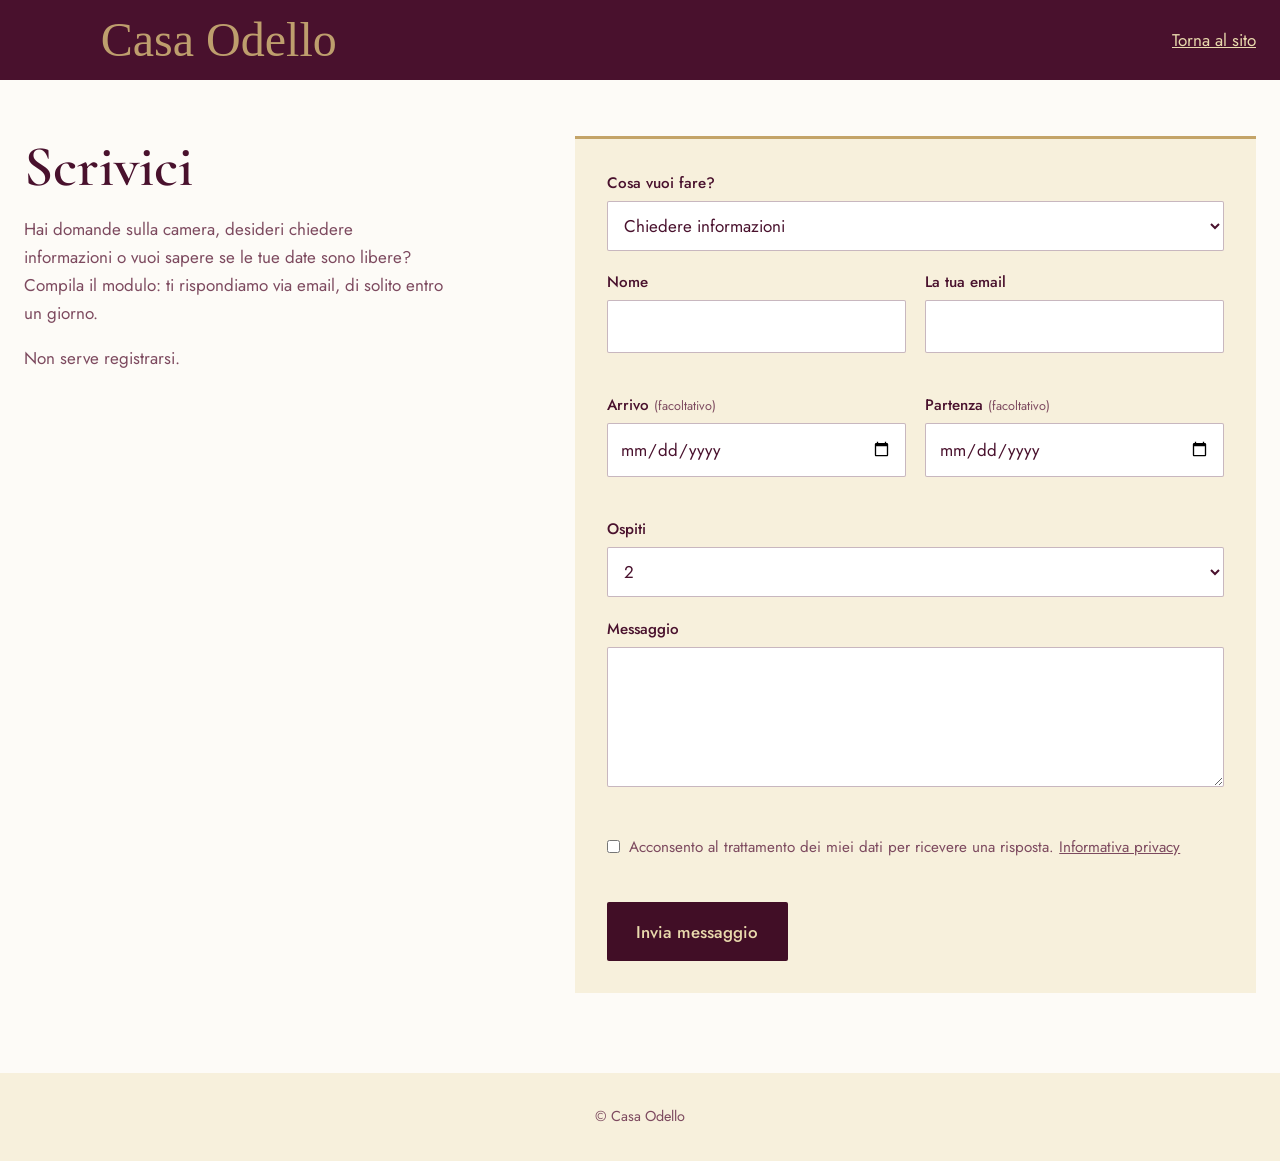
==== sito/mail.html @ e5e3e65b "mail fix" ====
<!DOCTYPE html>
<html lang="it">
<head>
<meta charset="UTF-8">
<meta name="viewport" content="width=device-width, initial-scale=1">
<title>Scrivici · Casa Odello</title>
<link rel="preconnect" href="https://fonts.googleapis.com">
<link rel="preconnect" href="https://fonts.gstatic.com" crossorigin>
<link href="https://fonts.googleapis.com/css2?family=Cormorant+Garamond:ital,wght@0,500;0,600;1,500&family=Jost:wght@400;500&display=swap" rel="stylesheet">
<link rel="stylesheet" type="text/css" href="CSS/style.css">
</head>
<body>

<header class="dark">
  <div class="wrap nav">
    <a href="index.html" class="title">Casa Odello</a>
    <a href="index.html">Torna al sito</a>
  </div>
</header>

<main class="mail-page">
  <div class="wrap mail-grid">
    <div class="mail-intro">
      <h1>Scrivici</h1>
      <p>Hai domande sulla camera, desideri chiedere informazioni o vuoi sapere se le tue date sono libere? Compila il modulo: ti rispondiamo via email, di solito entro un giorno.</p>
      <p>Non serve registrarsi.</p>
    </div>

    <form id="contact-form" class="mail-form" novalidate>
      <div class="full">
        <label for="tipo">Cosa vuoi fare?</label>
        <select id="tipo" name="tipo">
          <option>Chiedere informazioni</option>
          <option>Richiedere una prenotazione</option>
        </select>
      </div>
      <div>
        <label for="nome">Nome</label>
        <input id="nome" name="nome" type="text" autocomplete="name" required>
        <p class="err" data-for="nome"></p>
      </div>
      <div>
        <label for="email">La tua email</label>
        <input id="email" name="email" type="email" autocomplete="email" required>
        <p class="err" data-for="email"></p>
      </div>
      <div>
        <label for="arrivo">Arrivo <small>(facoltativo)</small></label>
        <input id="arrivo" name="arrivo" type="date">
      </div>
      <div>
        <label for="partenza">Partenza <small>(facoltativo)</small></label>
        <input id="partenza" name="partenza" type="date">
        <p class="err" data-for="partenza"></p>
      </div>
      <div class="full">
        <label for="ospiti">Ospiti</label>
        <select id="ospiti" name="ospiti"><option>1</option><option selected>2</option></select>
      </div>
      <div class="full">
        <label for="messaggio">Messaggio</label>
        <textarea id="messaggio" name="messaggio" required></textarea>
        <p class="err" data-for="messaggio"></p>
      </div>

      <div class="hp" aria-hidden="true">
        <label for="sito">Non compilare</label>
        <input id="sito" name="sito" type="text" tabindex="-1" autocomplete="off">
      </div>

      <div class="full check">
        <input id="privacy" type="checkbox" required>
        <label for="privacy">Acconsento al trattamento dei miei dati per ricevere una risposta. <a href="">Informativa privacy</a></label>
      </div>
      <p class="err full" data-for="privacy" style="margin-top:-.8rem"></p>

      <div class="full"><button class="btn" type="submit">Invia messaggio</button></div>
      <div class="full mail-choices" id="mail-choices" hidden></div>
      <div class="full status" id="status" role="status" aria-live="polite"></div>
    </form>
  </div>
</main>

<footer><div class="wrap">© <span id="year"></span> Casa Odello</div></footer>

<script scr="mail.html"></script>
</body>
</html>
---- sito/CSS/style.css ----
/* ===== COLORI E FONT: modifica qui ===== */
:root{
  --ink:#49112d;          /* bordeaux del logo: testi e sezione "Prenota" */
  --ink-soft:#7D4A5F;     /* bordeaux morbido per testi secondari */
  --mist:#F7F0DC;         /* crema: sezioni alternate e footer */
  --paper:#FDFBF7;        /* bianco caldo */
  --brass:#410e26;        /* pulsanti: bordeaux */
  --brass-dark:#430E27;   /* pulsanti al passaggio del mouse */
  --gold-text:#be9e6d;
  --light-gold-text:#e9daad;
  --gold:#C4A468;         /* oro per gli accenti */
  --err:#A33A2B;
  --ok:#2F6B4F;
  --serif:'Cormorant Garamond',Georgia,serif;
  --sans:'Jost',system-ui,-apple-system,'Segoe UI',sans-serif;
  --max:1300px;
  --nav-h:80px;
}
*{box-sizing:border-box;margin:0;padding:0}
html{scroll-behavior:smooth;scroll-padding-top:72px}
/* overflow-x:clip evita lo scroll laterale che faceva "accorciare" il footer */
body{font-family:var(--sans);color:var(--ink);background:var(--paper);line-height:1.65;font-size:1.0625rem;
     overflow-x:clip;min-width:320px}
img{display:block;max-width:100%}
a{color:inherit}
:focus-visible{outline:3px solid var(--brass);outline-offset:3px}
.wrap{max-width:var(--max);margin:0 auto;padding:0 1.5rem;width:100%}
section{padding:5.5rem 0}
section.alt{background:var(--mist)}
h1,h2{font-family:var(--serif);font-weight:600;line-height:1.1}
h2{font-size:clamp(1.8rem,4vw,3rem);margin-bottom:1rem}
.lead{max-width:60ch;color:var(--ink-soft);margin-bottom:2.5rem}

/* titolo "Casa Odello": si rimpicciolisce da solo sugli schermi stretti */
.title{text-decoration:none;font-size:clamp(1.35rem,5.5vw,3rem);padding-left:clamp(0rem,6vw,6rem);
       color:var(--gold-text);font-family:Copperplate,Papyrus,fantasy;white-space:nowrap;
       overflow:hidden;text-overflow:ellipsis;min-width:0}

/* ===== PULSANTI ===== */
.btn{display:inline-block;background:var(--brass);color:var(--light-gold-text);text-decoration:none;
     padding:.9rem 1.8rem;border-radius:2px;border:1.5px solid transparent;cursor:pointer;
     font:inherit;font-weight:500;transition:background .2s,border-color .2s;text-align:center}
.btn:hover{background:var(--brass-dark);border-color:var(--gold-text)}
.btn:disabled{opacity:.6;cursor:wait}
.btn.ghost{background:transparent;border-color:var(--light-gold-text)}
.btn.ghost:hover{background:rgba(255,255,255,.15);border-color:var(--gold-text)}

/* ===== SEGNAPOSTO FOTO ===== */
.ph{position:relative;background:linear-gradient(135deg,#E8DCC8,#DECFB7);overflow:hidden}
.ph img{width:100%;height:100%;object-fit:cover}
.ph.empty img{visibility:hidden}
.ph.empty::after{content:"Inserisci foto";position:absolute;inset:0;display:grid;place-items:center;
      color:var(--ink-soft);font-size:.9rem}

/* ===== NAVIGAZIONE ===== */
header{position:fixed;inset:0 0 auto 0;z-index:50;transition:background .3s,box-shadow .3s;color:var(--light-gold-text)}
header.solid{background:var(--paper);color:var(--ink);box-shadow:0 1px 0 rgba(97,21,57,.12)}
header.dark{background:var(--ink);color:var(--light-gold-text)}   /* usata dalla pagina contatti */
.nav{display:flex;align-items:center;justify-content:space-between;gap:1rem;height:var(--nav-h)}
nav ul{display:flex;gap:2rem;list-style:none;align-items:center}
nav a{text-decoration:none;font-size:.98rem}
nav a:not(.btn):hover{text-decoration:underline;text-underline-offset:6px}
nav .btn{padding:.55rem 1.2rem}
.burger{display:none;background:none;border:0;color:inherit;font-size:1.8rem;cursor:pointer;line-height:1;flex:none}

/* ===== HERO ===== */
.hero{
  background-color:var(--ink);
  background-size:cover;
  background-position:center;
  min-height:100svh;
  display:flex;
  align-items:center;
  justify-content:center;
  padding:calc(var(--nav-h) + 30px) 0 60px;
  color:#fff;
}
.hero .wrap{display:flex;align-items:center;justify-content:space-between;gap:clamp(2rem,6vw,5rem)}
.hero-text{flex:1 1 0;min-width:0;text-align:left}
.hero-text h1{
  font-size:clamp(2.2rem,5vw,7rem);
  line-height:1.15;
  color:var(--gold-text);
  margin-bottom:1.2rem;
  max-width:16ch;
  overflow-wrap:break-word;
  text-shadow:0 2px 10px rgba(0,0,0,.3);
}
.hero-text p{font-size:clamp(1.05rem,2vw,1.2rem);line-height:1.7;color:var(--light-gold-text);margin-bottom:2rem;max-width:46ch}
.hero .actions{display:flex;gap:1rem;flex-wrap:wrap}
.hero-logo-wrapper{flex:0 1 clamp(220px,30vw,400px);display:flex;justify-content:center;align-items:center}
.hero-logo-wrapper img{width:100%;height:auto;border-radius:50%}   /* il logo è circolare */

/* ===== CHI SIAMO ===== */
.about{display:grid;grid-template-columns:1.1fr 1fr;gap:4rem;align-items:center}
.about .ph{aspect-ratio:4/5}
.about p+p{margin-top:1rem}
.facts{display:flex;gap:2.5rem;margin-top:2rem;flex-wrap:wrap}
.facts div{font-size:.95rem;color:var(--ink-soft)}
.facts strong{display:block;font-family:var(--serif);font-size:2.2rem;color:var(--ink);line-height:1}

/* ===== SUITE: ingresso, camera, bagno ===== */
.spaces{display:grid;grid-template-columns:repeat(3,1fr);gap:2.5rem;align-items:start}
.space h2{font-size:clamp(1.8rem,3vw,2.4rem)}
.space .lead{font-size:1rem;margin-bottom:1.5rem;min-height:9.5em}
.space-photos{display:grid;grid-template-columns:1fr 1fr;gap:.6rem}
.space-photos .ph{aspect-ratio:1/1}
.space-photos .ph:first-child{grid-column:span 2;aspect-ratio:4/3}
.room-info{display:flex;justify-content:space-between;align-items:flex-end;gap:1rem;flex-wrap:wrap;margin-top:1.5rem}
.room-info ul{list-style:none;color:var(--ink-soft);font-size:.95rem}
.room-cta{text-align:right}

/* ===== SERVIZI ===== */
.services{display:grid;grid-template-columns:repeat(auto-fit,minmax(min(230px,100%),1fr));gap:2.5rem 3rem;list-style:none}
.services li{border-top:1.5px solid var(--gold);padding-top:1rem}
.services strong{display:block;font-family:var(--serif);font-size:1.4rem;margin-bottom:.2rem}
.services span{color:var(--ink-soft);font-size:.98rem}

/* ===== GALLERIA: slider ===== */
.gallery-slider{position:relative}
.gallery{display:flex;gap:1rem;overflow-x:auto;scroll-snap-type:x mandatory;scrollbar-width:none}
.gallery::-webkit-scrollbar{display:none}
.gallery .ph{flex:0 0 calc((100% - 2rem) / 3);aspect-ratio:4/3;scroll-snap-align:start;border-radius:2px;cursor:zoom-in}
.gallery .ph img{transition:transform .3s}
.gallery .ph:hover img{transform:scale(1.04)}
.gs-btn{position:absolute;top:50%;transform:translateY(-50%);z-index:2;width:46px;height:46px;
        border:0;border-radius:50%;background:var(--paper);color:var(--ink);font-size:1.1rem;
        box-shadow:0 2px 10px rgba(80,21,48,.3);cursor:pointer;transition:background .2s}
.gs-btn:hover:not(:disabled){background:var(--gold)}
.gs-btn:disabled{opacity:.35;cursor:default}
.gs-prev{left:-.6rem}
.gs-next{right:-.6rem}
.gallery-actions{text-align:center;margin-top:2rem}
.gallery-slider.expanded .gallery{display:grid;grid-template-columns:repeat(auto-fill,minmax(min(220px,100%),1fr));overflow:visible}
.gallery-slider.expanded .gallery .ph{flex:none}
.gallery-slider.expanded .gs-btn{display:none}

/* ===== LIGHTBOX ===== */
.lightbox{position:fixed;inset:0;background:rgba(40,8,24,.94);display:none;place-items:center;z-index:100;padding:2rem}
.lightbox.open{display:grid}
.lightbox img{max-height:85vh;max-width:92vw;object-fit:contain}
.lightbox button{position:absolute;background:none;border:0;color:#fff;font-size:2.4rem;cursor:pointer;padding:.5rem 1rem}
.lb-close{top:1rem;right:1rem}
.lb-prev{left:.5rem}
.lb-next{right:.5rem}

/* ===== PRENOTA ===== */
.book{background:var(--ink);color:var(--light-gold-text);text-align:center}
.book h2{max-width:20ch;margin-inline:auto}
.book .btn{background:var(--gold);color:var(--ink)}
.book .btn:hover{background:#d4b87f}
.book p{max-width:48ch;margin:0 auto 2rem;opacity:.85}

/* ===== CONTATTI (sezione del sito) ===== */
.contact{display:grid;grid-template-columns:1fr 1.2fr;gap:4rem}
.contact dl{display:grid;grid-template-columns:auto 1fr;gap:.7rem 1.5rem}
.contact dt{color:var(--ink-soft)}
.map{aspect-ratio:4/3;border:0;width:100%;max-width:100%;background:var(--mist)}

/* ===== PAGINA "SCRIVICI" (modulo email) ===== */
.mail-page{padding:calc(var(--nav-h) + 3.5rem) 0 5rem}
.mail-grid{display:grid;grid-template-columns:1fr 1.4fr;gap:4rem;align-items:start}
.mail-intro h1{font-size:clamp(2.2rem,5vw,3.6rem);color:var(--ink);margin-bottom:1rem}
.mail-intro p{color:var(--ink-soft);margin-bottom:1rem;max-width:42ch}
.mail-intro dl{display:grid;grid-template-columns:auto 1fr;gap:.5rem 1.2rem;margin-top:2rem}
.mail-intro dt{color:var(--ink-soft)}
.mail-form{background:var(--mist);border-top:3px solid var(--gold);padding:2rem;display:grid;grid-template-columns:1fr 1fr;gap:1.2rem}
.mail-form .full{grid-column:1/-1}
.mail-form label{display:block;font-weight:500;margin-bottom:.3rem;font-size:.95rem}
.mail-form label small{font-weight:400;color:var(--ink-soft)}
.mail-form input,.mail-form select,.mail-form textarea{width:100%;font:inherit;color:var(--ink);background:#fff;
      border:1.5px solid rgba(73,17,45,.3);border-radius:2px;padding:.7rem .8rem}
.mail-form input:focus,.mail-form select:focus,.mail-form textarea:focus{border-color:var(--ink)}
.mail-form textarea{min-height:140px;resize:vertical}
.mail-form [aria-invalid="true"]{border-color:var(--err)}
.err{color:var(--err);font-size:.88rem;margin-top:.25rem;min-height:1.2em}
.hp{position:absolute;left:-9999px;height:0;overflow:hidden}
.check{display:flex;gap:.6rem;align-items:flex-start;font-size:.92rem;color:var(--ink-soft)}
.check input{width:auto;margin-top:.35rem}
.check label{font-weight:400;margin:0}
.mail-form .btn.ghost,.mail-choices .btn.ghost{color:var(--ink);border-color:var(--ink)}
.mail-form .btn.ghost:hover,.mail-choices .btn.ghost:hover{background:rgba(73,17,45,.08)}
.mail-choices{background:#fff;border:1.5px solid var(--gold);padding:1rem 1.2rem}
.mail-btns{display:flex;gap:.6rem;flex-wrap:wrap;margin-top:.7rem}
.status{padding:1rem;border-radius:2px;display:none}
.status.ok{display:block;background:#dcefe5;color:var(--ok)}
.status.ko{display:block;background:#f6dedb;color:var(--err)}

/* ===== FOOTER: sempre a tutta larghezza ===== */
footer{width:100%;padding:2rem 0;text-align:center;font-size:.9rem;color:var(--ink-soft);background:var(--mist)}

/* ===== BARRA PRENOTA SU MOBILE ===== */
.sticky-book{display:none}

/* ===== RESPONSIVE ===== */
/* menu a tendina già sotto i 1000px, così titolo e voci non si scontrano */
@media (max-width:1000px){
  :root{--nav-h:68px}
  .burger{display:block}
  nav ul{position:absolute;top:var(--nav-h);left:0;right:0;flex-direction:column;background:var(--paper);color:var(--ink);
         padding:1.5rem;gap:1.2rem;display:none;box-shadow:0 12px 24px rgba(0,0,0,.1)}
  nav ul.open{display:flex}
  .spaces{grid-template-columns:1fr;gap:4rem}
  .space .lead{min-height:0}
  .room-cta{text-align:left}
}
@media (max-width:900px){
  .hero .wrap{flex-direction:column-reverse;gap:2rem;text-align:center}
  .hero-text{text-align:center;flex:none;width:100%}
  .hero-text h1,.hero-text p{margin-inline:auto}
  .hero .actions{justify-content:center}
  .hero-logo-wrapper{flex:0 0 auto;width:min(180px,45vw)}
}
@media (max-width:820px){
  section{padding:4rem 0}
  .wrap{padding:0 1.1rem}
  .about,.contact,.mail-grid{grid-template-columns:1fr;gap:2rem}
  .gallery .ph{flex-basis:calc((100% - 1rem) / 2)}
  .mail-form{grid-template-columns:1fr;padding:1.4rem}
  .sticky-book{display:block;position:fixed;left:0;right:0;bottom:0;z-index:40;text-align:center;
               padding:1rem 1rem calc(1rem + env(safe-area-inset-bottom,0px));
               background:var(--brass);color:var(--light-gold-text);text-decoration:none;font-weight:500}
  footer{padding-bottom:5rem}
}
@media (max-width:560px){
  .gallery .ph{flex-basis:72%}
  .gs-prev{left:.2rem}
  .gs-next{right:.2rem}
  .facts{gap:1.5rem}
  .hero .actions .btn{flex:1 1 100%}
  .lightbox{padding:1rem}
  .lightbox button{font-size:2rem;padding:.4rem .7rem}
}
@media (prefers-reduced-motion:reduce){html{scroll-behavior:auto}*{transition:none!important}}
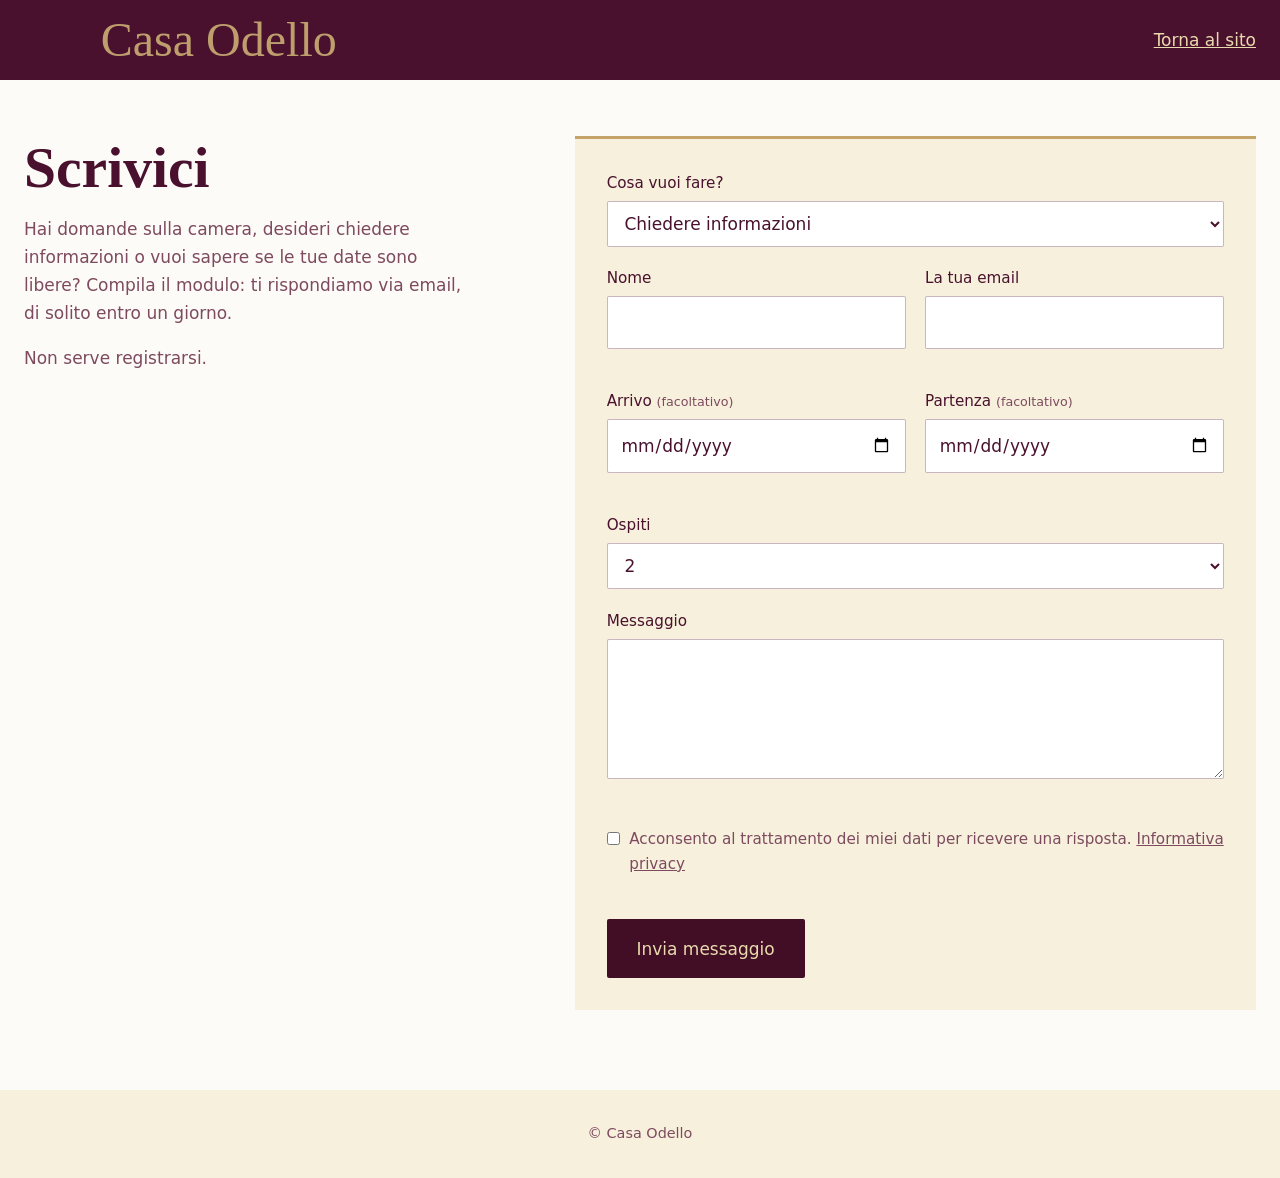
==== commit d6f353e8: "fuckmyself" ====
--- a/sito/mail.html
+++ b/sito/mail.html
@@ -1,13 +1,13 @@
 <!DOCTYPE html>
 <html lang="it">
 <head>
-<meta charset="UTF-8">
-<meta name="viewport" content="width=device-width, initial-scale=1">
-<title>Scrivici · Casa Odello</title>
-<link rel="preconnect" href="https://fonts.googleapis.com">
-<link rel="preconnect" href="https://fonts.gstatic.com" crossorigin>
-<link href="https://fonts.googleapis.com/css2?family=Cormorant+Garamond:ital,wght@0,500;0,600;1,500&family=Jost:wght@400;500&display=swap" rel="stylesheet">
-<link rel="stylesheet" type="text/css" href="CSS/style.css">
+  <meta charset="UTF-8">
+  <meta name="viewport" content="width=device-width, initial-scale=1">
+  <title>Scrivici · Casa Odello</title>
+  <link rel="preconnect" href="https://fonts.googleapis.com">
+  <link rel="preconnect" href="https://fonts.gstatic.com" crossorigin>
+  <link rel="stylesheet" type="text/css" href="CSS/style.css">
+  <link rel="stylesheet" href="https://cdnjs.cloudflare.com/ajax/libs/font-awesome/6.5.0/css/all.min.css">
 </head>
 <body>
 
@@ -83,6 +83,6 @@
 
 <footer><div class="wrap">© <span id="year"></span> Casa Odello</div></footer>
 
-<script scr="mail.html"></script>
+<script scr="JS/mail.js"></script>
 </body>
 </html>
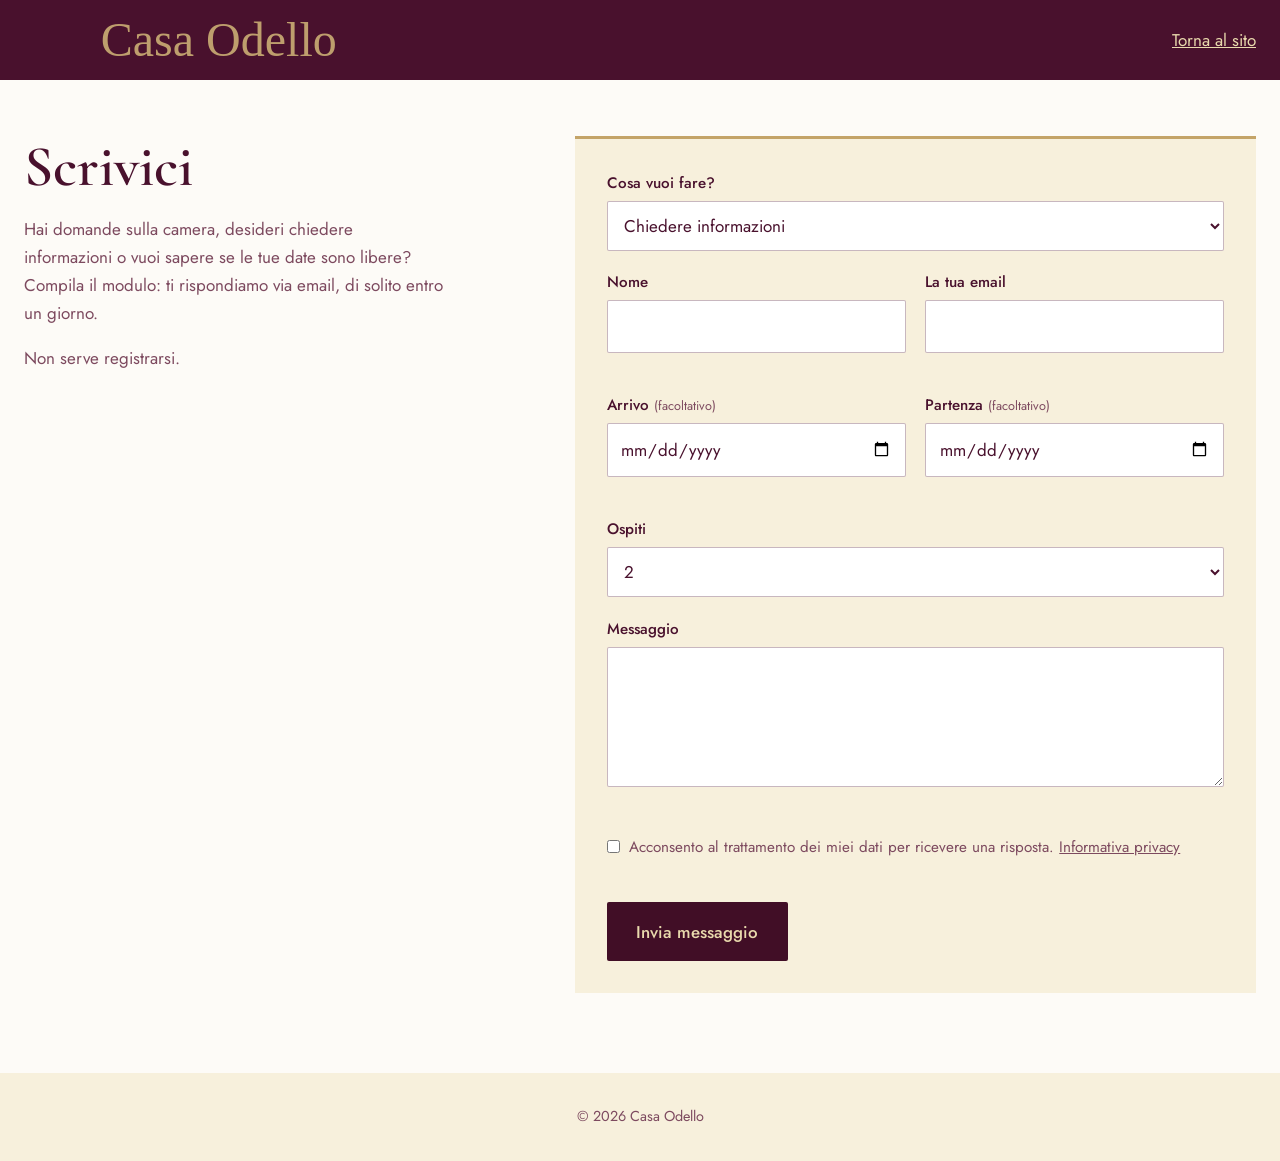
==== commit b0cd8fa0: "a" ====
--- a/sito/mail.html
+++ b/sito/mail.html
@@ -6,6 +6,7 @@
   <title>Scrivici · Casa Odello</title>
   <link rel="preconnect" href="https://fonts.googleapis.com">
   <link rel="preconnect" href="https://fonts.gstatic.com" crossorigin>
+  <link href="https://fonts.googleapis.com/css2?family=Cormorant+Garamond:ital,wght@0,500;0,600;1,500&family=Jost:wght@400;500&display=swap" rel="stylesheet">
   <link rel="stylesheet" type="text/css" href="CSS/style.css">
   <link rel="stylesheet" href="https://cdnjs.cloudflare.com/ajax/libs/font-awesome/6.5.0/css/all.min.css">
 </head>
@@ -83,6 +84,6 @@
 
 <footer><div class="wrap">© <span id="year"></span> Casa Odello</div></footer>
 
-<script scr="JS/mail.js"></script>
+<script src="JS/mail.js"></script>
 </body>
 </html>
--- a/sito/CSS/style.css
+++ b/sito/CSS/style.css
@@ -27,7 +27,7 @@
 .wrap{max-width:var(--max);margin:0 auto;padding:0 1.5rem;width:100%}
 section{padding:5.5rem 0}
 section.alt{background:var(--mist)}
-h1,h2{font-family:var(--serif);font-weight:600;line-height:1.1}
+h1,h2,h3{font-family:var(--serif);font-weight:600;line-height:1.1}
 h2{font-size:clamp(1.8rem,4vw,3rem);margin-bottom:1rem}
 .lead{max-width:60ch;color:var(--ink-soft);margin-bottom:2.5rem}
 
@@ -156,6 +156,7 @@
 .contact dl{display:grid;grid-template-columns:auto 1fr;gap:.7rem 1.5rem}
 .contact dt{color:var(--ink-soft)}
 .map{aspect-ratio:4/3;border:0;width:100%;max-width:100%;background:var(--mist)}
+.contact .map{grid-column:1 / -1}
 
 /* ===== PAGINA "SCRIVICI" (modulo email) ===== */
 .mail-page{padding:calc(var(--nav-h) + 3.5rem) 0 5rem}
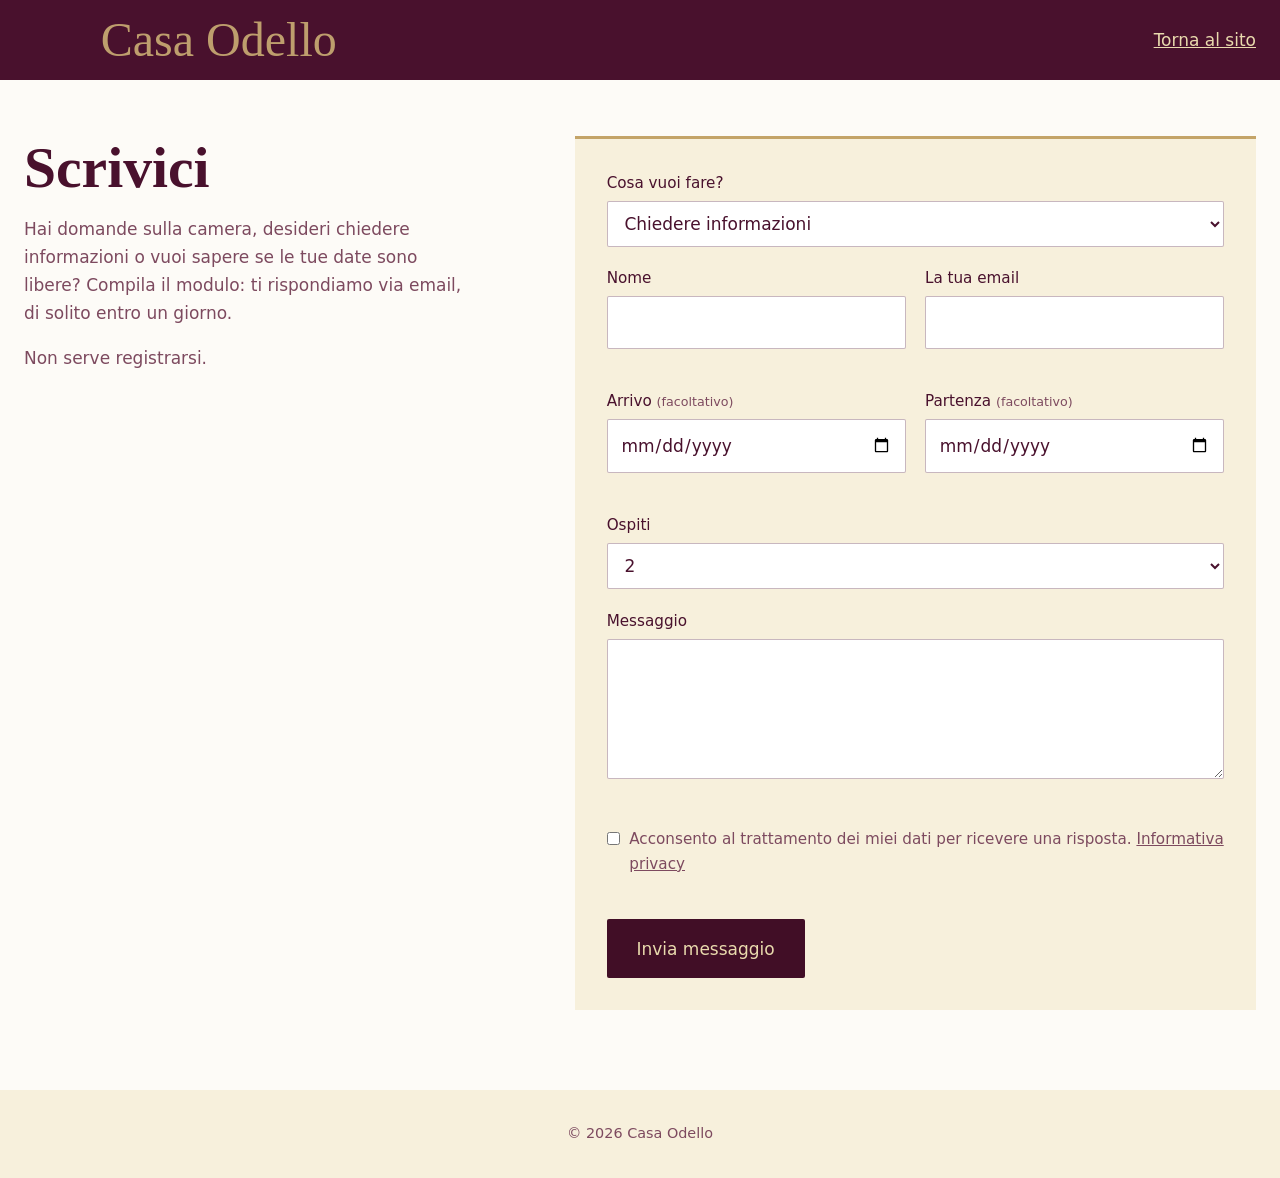
==== commit 40a5bc4b: "final" ====
--- a/sito/mail.html
+++ b/sito/mail.html
@@ -6,7 +6,6 @@
   <title>Scrivici · Casa Odello</title>
   <link rel="preconnect" href="https://fonts.googleapis.com">
   <link rel="preconnect" href="https://fonts.gstatic.com" crossorigin>
-  <link href="https://fonts.googleapis.com/css2?family=Cormorant+Garamond:ital,wght@0,500;0,600;1,500&family=Jost:wght@400;500&display=swap" rel="stylesheet">
   <link rel="stylesheet" type="text/css" href="CSS/style.css">
   <link rel="stylesheet" href="https://cdnjs.cloudflare.com/ajax/libs/font-awesome/6.5.0/css/all.min.css">
 </head>
--- a/sito/CSS/style.css
+++ b/sito/CSS/style.css
@@ -156,7 +156,6 @@
 .contact dl{display:grid;grid-template-columns:auto 1fr;gap:.7rem 1.5rem}
 .contact dt{color:var(--ink-soft)}
 .map{aspect-ratio:4/3;border:0;width:100%;max-width:100%;background:var(--mist)}
-.contact .map{grid-column:1 / -1}
 
 /* ===== PAGINA "SCRIVICI" (modulo email) ===== */
 .mail-page{padding:calc(var(--nav-h) + 3.5rem) 0 5rem}
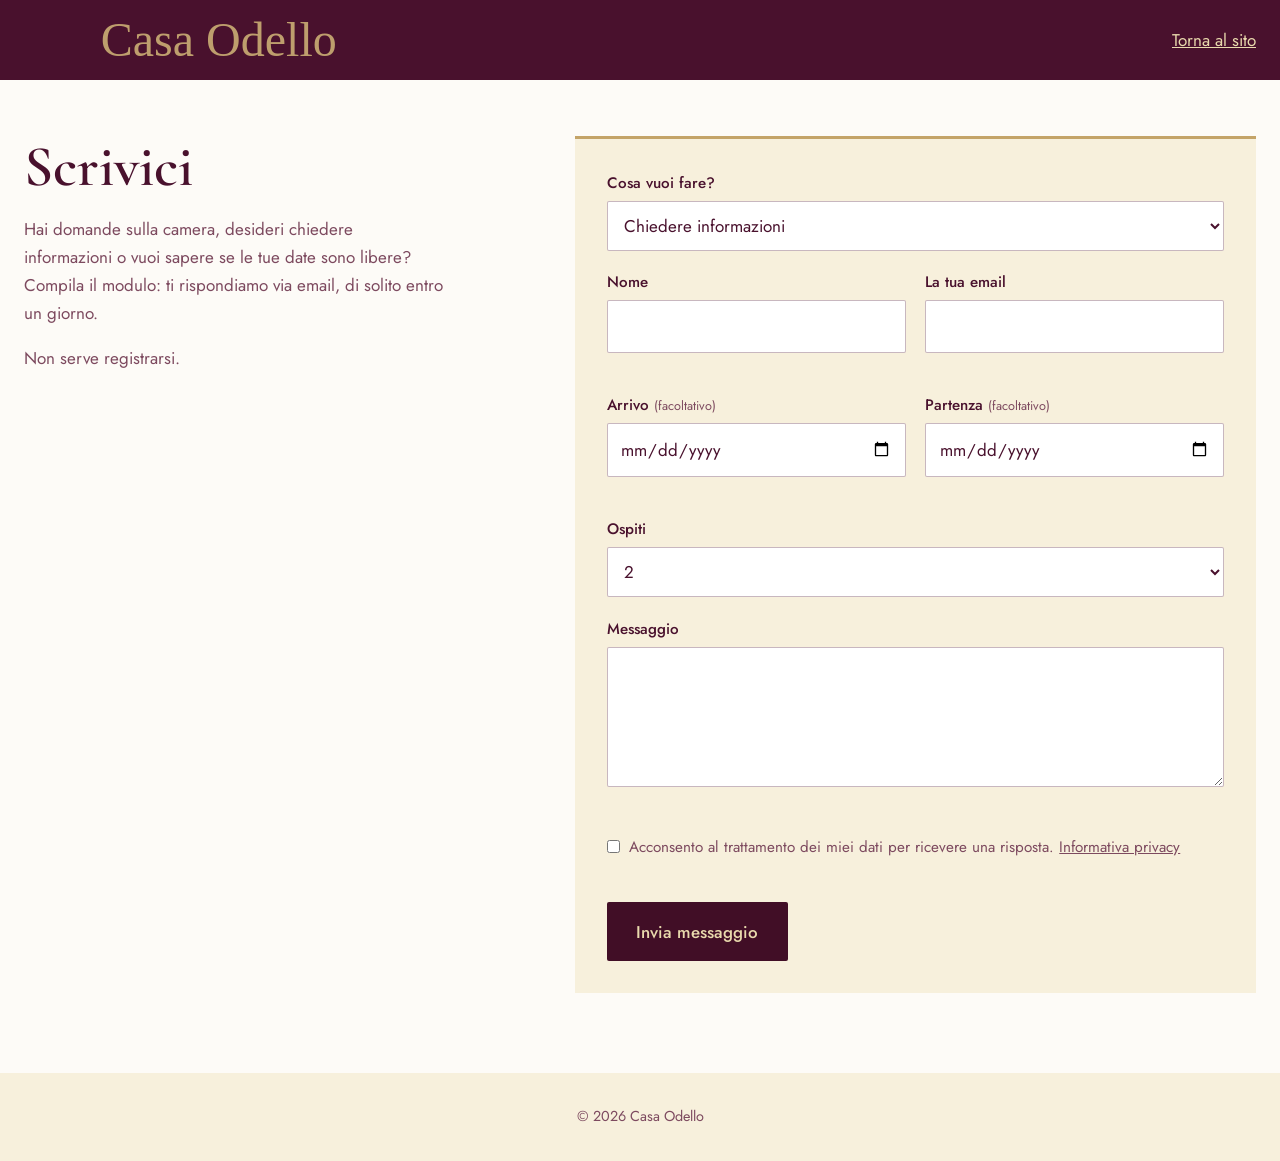
==== commit 82c679d1: "galleria" ====
--- a/sito/mail.html
+++ b/sito/mail.html
@@ -6,6 +6,7 @@
   <title>Scrivici · Casa Odello</title>
   <link rel="preconnect" href="https://fonts.googleapis.com">
   <link rel="preconnect" href="https://fonts.gstatic.com" crossorigin>
+  <link href="https://fonts.googleapis.com/css2?family=Cormorant+Garamond:ital,wght@0,500;0,600;1,500&family=Jost:wght@400;500&display=swap" rel="stylesheet">
   <link rel="stylesheet" type="text/css" href="CSS/style.css">
   <link rel="stylesheet" href="https://cdnjs.cloudflare.com/ajax/libs/font-awesome/6.5.0/css/all.min.css">
 </head>
@@ -24,6 +25,7 @@
       <h1>Scrivici</h1>
       <p>Hai domande sulla camera, desideri chiedere informazioni o vuoi sapere se le tue date sono libere? Compila il modulo: ti rispondiamo via email, di solito entro un giorno.</p>
       <p>Non serve registrarsi.</p>
+      <div class="status" id="status" role="status" aria-live="polite"></div>
     </div>
 
     <form id="contact-form" class="mail-form" novalidate>
@@ -76,7 +78,6 @@
 
       <div class="full"><button class="btn" type="submit">Invia messaggio</button></div>
       <div class="full mail-choices" id="mail-choices" hidden></div>
-      <div class="full status" id="status" role="status" aria-live="polite"></div>
     </form>
   </div>
 </main>
--- a/sito/CSS/style.css
+++ b/sito/CSS/style.css
@@ -185,6 +185,10 @@
 .status{padding:1rem;border-radius:2px;display:none}
 .status.ok{display:block;background:#dcefe5;color:var(--ok)}
 .status.ko{display:block;background:#f6dedb;color:var(--err)}
+/* messaggio di stato sotto il testo introduttivo della pagina "Scrivici" */
+.mail-intro .status{margin-top:1.2rem;max-width:42ch}
+.status.info{display:block;background:var(--mist);color:var(--ink);border-left:3px solid var(--gold)}
+
 
 /* ===== FOOTER: sempre a tutta larghezza ===== */
 footer{width:100%;padding:2rem 0;text-align:center;font-size:.9rem;color:var(--ink-soft);background:var(--mist)}
@@ -231,4 +235,12 @@
   .lightbox{padding:1rem}
   .lightbox button{font-size:2rem;padding:.4rem .7rem}
 }
-@media (prefers-reduced-motion:reduce){html{scroll-behavior:auto}*{transition:none!important}}+@media (prefers-reduced-motion:reduce){html{scroll-behavior:auto}*{transition:none!important}}
+/* ===== X per chiudere la galleria aperta ===== */
+.gallery-close{display:none;position:fixed;top:calc(var(--nav-h) + .8rem);right:1rem;z-index:60;
+  width:46px;height:46px;border:0;border-radius:50%;background:var(--ink);color:var(--light-gold-text);
+  font-size:1.8rem;line-height:1;cursor:pointer;box-shadow:0 2px 10px rgba(80,21,48,.35)}
+.gallery-close:hover{background:var(--gold);color:var(--ink)}
+body.gallery-open .gallery-close{display:grid;place-items:center}
+
+.contact .map{grid-column:1 / -1}
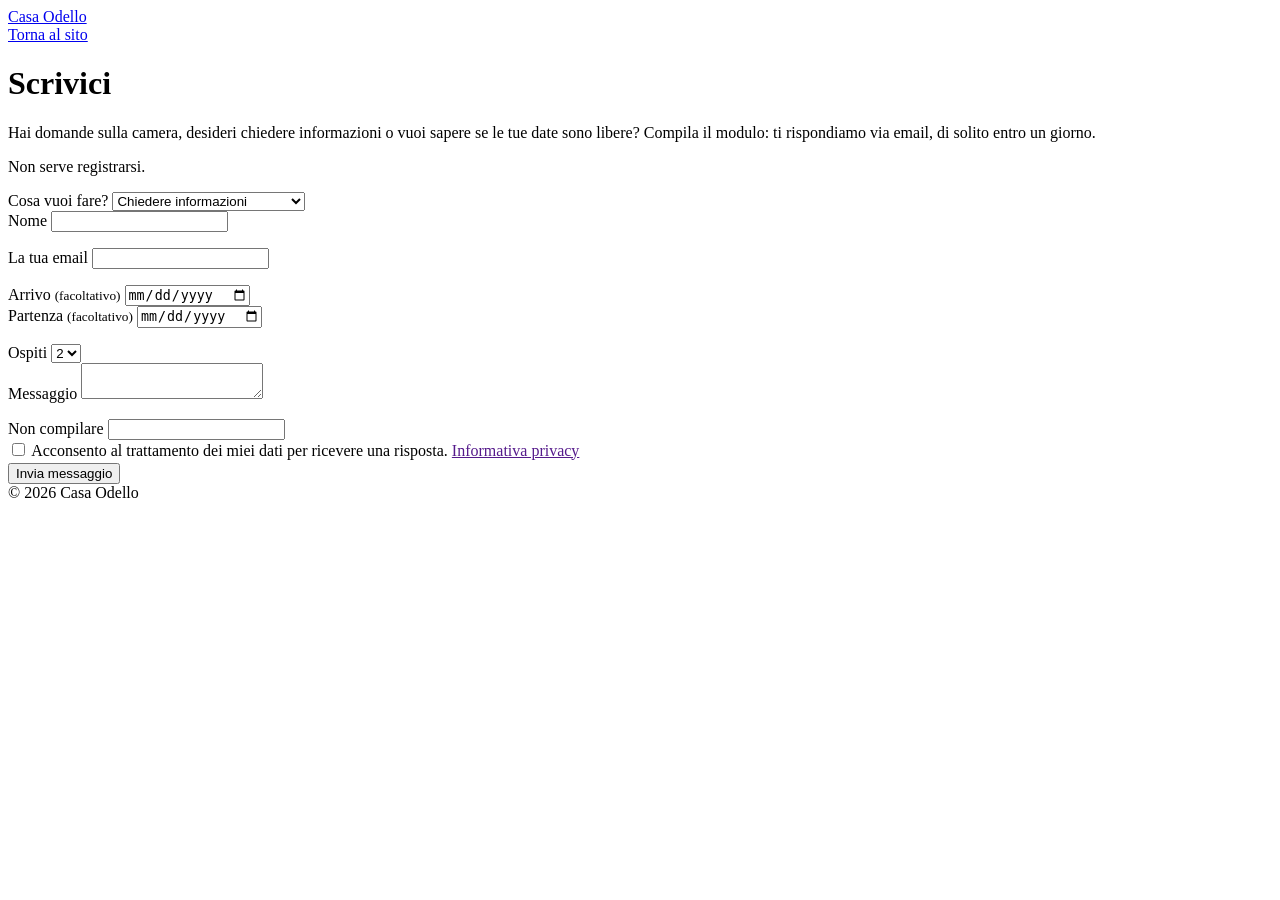
==== commit 594c3430: "fixini" ====
--- a/sito/mail.html
+++ b/sito/mail.html
@@ -7,16 +7,18 @@
   <link rel="preconnect" href="https://fonts.googleapis.com">
   <link rel="preconnect" href="https://fonts.gstatic.com" crossorigin>
   <link href="https://fonts.googleapis.com/css2?family=Cormorant+Garamond:ital,wght@0,500;0,600;1,500&family=Jost:wght@400;500&display=swap" rel="stylesheet">
-  <link rel="stylesheet" type="text/css" href="CSS/style.css">
+  <link rel="stylesheet" type="text/css" href="CSS/style2.css">
   <link rel="stylesheet" href="https://cdnjs.cloudflare.com/ajax/libs/font-awesome/6.5.0/css/all.min.css">
 </head>
 <body>
 
 <header class="dark">
   <div class="wrap nav">
-    <a href="index.html" class="title">Casa Odello</a>
+  <a href="index.html" class="title">Casa Odello</a>
+  <nav aria-label="Principale">
     <a href="index.html">Torna al sito</a>
-  </div>
+  </nav>
+</div>
 </header>
 
 <main class="mail-page">
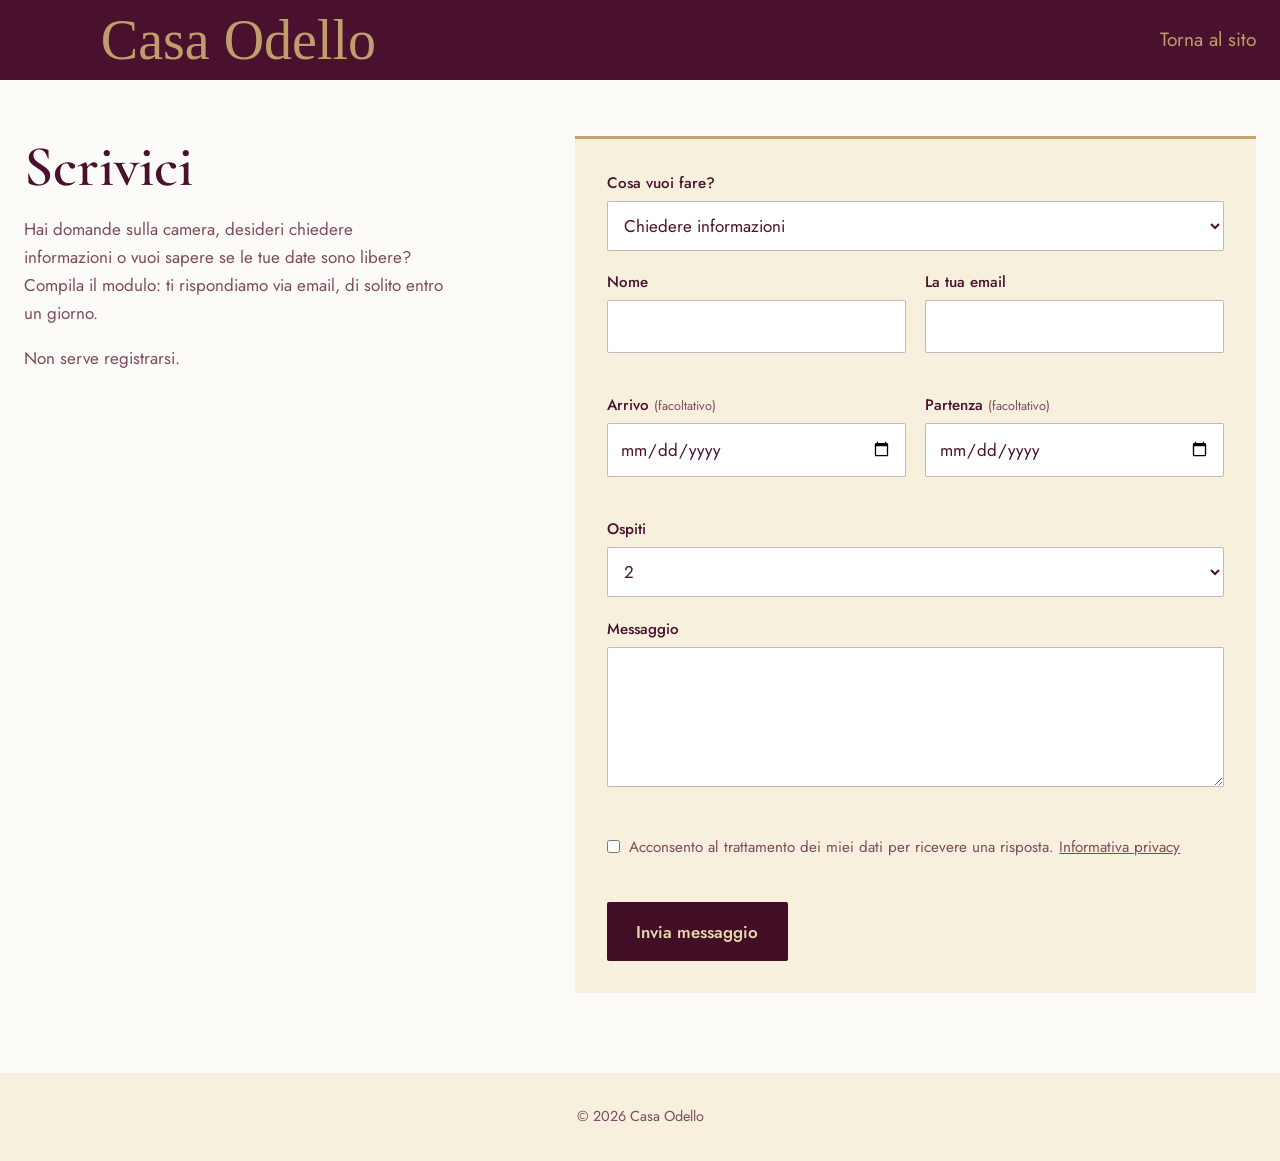
==== commit d6aa28f1: "fix mail.html" ====
--- a/sito/mail.html
+++ b/sito/mail.html
@@ -7,7 +7,7 @@
   <link rel="preconnect" href="https://fonts.googleapis.com">
   <link rel="preconnect" href="https://fonts.gstatic.com" crossorigin>
   <link href="https://fonts.googleapis.com/css2?family=Cormorant+Garamond:ital,wght@0,500;0,600;1,500&family=Jost:wght@400;500&display=swap" rel="stylesheet">
-  <link rel="stylesheet" type="text/css" href="CSS/style2.css">
+  <link rel="stylesheet" type="text/css" href="CSS/style.css">
   <link rel="stylesheet" href="https://cdnjs.cloudflare.com/ajax/libs/font-awesome/6.5.0/css/all.min.css">
 </head>
 <body>
--- a/sito/CSS/style.css
+++ b/sito/CSS/style.css
@@ -0,0 +1,247 @@
+/* ===== COLORI E FONT: modifica qui ===== */
+:root{
+  --ink:#49112d;          /* bordeaux del logo: testi e sezione "Prenota" */
+  --ink-soft:#7D4A5F;     /* bordeaux morbido per testi secondari */
+  --mist:#F7F0DC;         /* crema: sezioni alternate e footer */
+  --paper:#FDFBF7;        /* bianco caldo */
+  --brass:#410e26;        /* pulsanti: bordeaux */
+  --brass-dark:#430E27;   /* pulsanti al passaggio del mouse */
+  --gold-text:#be9e6d;
+  --light-gold-text:#e9daad;
+  --gold:#C4A468;         /* oro per gli accenti */
+  --err:#A33A2B;
+  --ok:#2F6B4F;
+  --serif:'Cormorant Garamond',Georgia,serif;
+  --sans:'Jost',system-ui,-apple-system,'Segoe UI',sans-serif;
+  --max:1300px;
+  --nav-h:80px;
+}
+*{box-sizing:border-box;margin:0;padding:0}
+html{scroll-behavior:smooth;scroll-padding-top:72px}
+/* overflow-x:clip evita lo scroll laterale che faceva "accorciare" il footer */
+body{font-family:var(--sans);color:var(--ink);background:var(--paper);line-height:1.65;font-size:1.0625rem;
+     overflow-x:clip;min-width:320px}
+img{display:block;max-width:100%}
+a{color:inherit}
+:focus-visible{outline:3px solid var(--brass);outline-offset:3px}
+.wrap{max-width:var(--max);margin:0 auto;padding:0 1.5rem;width:100%}
+section{padding:5.5rem 0}
+section.alt{background:var(--mist)}
+h1,h2,h3{font-family:var(--serif);font-weight:600;line-height:1.1}
+h2{font-size:clamp(1.8rem,4vw,3rem);margin-bottom:1rem}
+.lead{max-width:60ch;color:var(--ink-soft);margin-bottom:2.5rem}
+
+/* titolo "Casa Odello": si rimpicciolisce da solo sugli schermi stretti */
+.title{text-decoration:none;font-size:clamp(1.35rem,5.5vw,3.5rem);padding-left:clamp(0rem,6vw,6rem);
+       color:var(--gold-text);font-family:Copperplate,Papyrus,fantasy;white-space:nowrap;
+       overflow:hidden;text-overflow:ellipsis;min-width:0}
+
+/* ===== PULSANTI ===== */
+.btn{display:inline-block;background:var(--brass);color:var(--light-gold-text);text-decoration:none;
+     padding:.9rem 1.8rem;border-radius:2px;border:1.5px solid transparent;cursor:pointer;
+     font:inherit;font-weight:550;transition:background .2s,border-color .2s;text-align:center}
+.btn:hover{background:var(--brass-dark);border-color:var(--gold-text)}
+.btn:disabled{opacity:.6;cursor:wait}
+.btn.ghost{background:transparent;border-color:var(--light-gold-text)}
+.btn.ghost:hover{background:rgba(255,255,255,.15);border-color:var(--gold-text)}
+
+/* ===== SEGNAPOSTO FOTO ===== */
+.ph{position:relative;background:linear-gradient(135deg,#E8DCC8,#DECFB7);overflow:hidden}
+.ph img{width:100%;height:100%;object-fit:cover}
+.ph.empty img{visibility:hidden}
+.ph.empty::after{content:"Inserisci foto";position:absolute;inset:0;display:grid;place-items:center;
+      color:var(--ink-soft);font-size:.9rem}
+
+/* ===== NAVIGAZIONE ===== */
+header{position:fixed;inset:0 0 auto 0;z-index:50;transition:background .3s,box-shadow .3s;color:var(--light-gold-text)}
+header.solid{background:var(--paper);color:var(--ink);box-shadow:0 1px 0 rgba(97,21,57,.12)}
+header.dark{background:var(--ink);color:var(--gold-text)}   /* usata dalla pagina contatti */
+.nav{display:flex;align-items:center;justify-content:space-between;gap:1rem;height:var(--nav-h)}
+nav ul{display:flex;gap:2rem;list-style:none;align-items:center}
+nav a{text-decoration:none;font-size:1.2rem;display:inline-block;transition: transform 0.2s ease;}
+nav a:not(.btn):hover{text-decoration:none;transform:scale(1.2);}
+nav .btn{padding:.55rem 1.2rem}
+.burger{display:none;background:none;border:0;color:inherit;font-size:1.8rem;cursor:pointer;line-height:1;flex:none}
+
+/* ===== HERO ===== */
+.hero{
+  background-color:var(--ink);
+  background-size:cover;
+  background-position:center;
+  min-height:100svh;
+  display:flex;
+  align-items:center;
+  justify-content:center;
+  padding:calc(var(--nav-h) + 30px) 0 60px;
+  color:#fff;
+}
+.hero .wrap{display:flex;align-items:center;justify-content:space-between;gap:clamp(2rem,6vw,5rem)}
+.hero-text{flex:1 1 0;min-width:0;text-align:left}
+.hero-text h1{
+  font-size:clamp(2.2rem,5vw,7rem);
+  line-height:1.15;
+  color:var(--gold-text);
+  margin-bottom:1.2rem;
+  max-width:16ch;
+  overflow-wrap:break-word;
+  text-shadow:0 2px 10px rgba(0,0,0,.3);
+}
+.hero-text p{font-size:clamp(1.05rem,2vw,1.2rem);line-height:1.7;color:var(--light-gold-text);margin-bottom:2rem;max-width:46ch}
+.hero-text a{font-size:1.2rem;}
+.hero .actions{display:flex;gap:1rem;flex-wrap:wrap}
+.hero-logo-wrapper{flex:0 1 clamp(220px,30vw,400px);display:flex;justify-content:center;align-items:center}
+.hero-logo-wrapper img{width:100%;height:auto;border-radius:50%;border:2px solid var(--gold);}   /* il logo è circolare */
+
+/* ===== CHI SIAMO ===== */
+.about{display:grid;grid-template-columns:1.1fr 1fr;gap:4rem;align-items:center}
+.about .ph{aspect-ratio:4/5}
+.about p+p{margin-top:1rem}
+.facts{display:flex;gap:2.5rem;margin-top:2rem;flex-wrap:wrap}
+.facts div{font-size:.95rem;color:var(--ink-soft)}
+.facts strong{display:block;font-family:var(--serif);font-size:2.2rem;color:var(--ink);line-height:1}
+
+/* ===== SUITE: ingresso, camera, bagno ===== */
+.spaces{display:grid;grid-template-columns:repeat(3,1fr);gap:2.5rem;align-items:start}
+.space h2{font-size:clamp(1.8rem,3vw,2.4rem)}
+.space .lead{font-size:1rem;margin-bottom:1.5rem;min-height:9.5em}
+.space-photos{display:grid;grid-template-columns:1fr 1fr;gap:.6rem}
+.space-photos .ph{aspect-ratio:1/1}
+.space-photos .ph:first-child{grid-column:span 2;aspect-ratio:4/3}
+.room-info{display:flex;justify-content:space-between;align-items:flex-end;gap:1rem;flex-wrap:wrap;margin-top:1.5rem}
+.room-info ul{list-style:none;color:var(--ink-soft);font-size:.95rem}
+.room-cta{text-align:right}
+
+/* ===== SERVIZI ===== */
+.services{display:grid;grid-template-columns:repeat(auto-fit,minmax(min(230px,100%),1fr));gap:2.5rem 3rem;list-style:none}
+.services li{border-top:1.5px solid var(--gold);padding-top:1rem}
+.services strong{display:block;font-family:var(--serif);font-size:1.4rem;margin-bottom:.2rem}
+.services span{color:var(--ink-soft);font-size:.98rem}
+
+/* ===== GALLERIA: slider ===== */
+.gallery-slider{position:relative}
+.gallery{display:flex;gap:1rem;overflow-x:auto;scroll-snap-type:x mandatory;scrollbar-width:none}
+.gallery::-webkit-scrollbar{display:none}
+.gallery .ph{flex:0 0 calc((100% - 2rem) / 3);aspect-ratio:4/3;scroll-snap-align:start;border-radius:2px;cursor:zoom-in}
+.gallery .ph img{transition:transform .3s}
+.gallery .ph:hover img{transform:scale(1.04)}
+.gs-btn{position:absolute;top:50%;transform:translateY(-50%);z-index:2;width:46px;height:46px;
+        border:0;border-radius:50%;background:var(--paper);color:var(--ink);font-size:1.1rem;
+        box-shadow:0 2px 10px rgba(80,21,48,.3);cursor:pointer;transition:background .2s}
+.gs-btn:hover:not(:disabled){background:var(--gold)}
+.gs-btn:disabled{opacity:.35;cursor:default}
+.gs-prev{left:-.6rem}
+.gs-next{right:-.6rem}
+.gallery-actions{text-align:center;margin-top:2rem}
+.gallery-slider.expanded .gallery{display:grid;grid-template-columns:repeat(auto-fill,minmax(min(220px,100%),1fr));overflow:visible}
+.gallery-slider.expanded .gallery .ph{flex:none}
+.gallery-slider.expanded .gs-btn{display:none}
+
+/* ===== LIGHTBOX ===== */
+.lightbox{position:fixed;inset:0;background:rgba(40,8,24,.94);display:none;place-items:center;z-index:100;padding:2rem}
+.lightbox.open{display:grid}
+.lightbox img{max-height:85vh;max-width:92vw;object-fit:contain}
+.lightbox button{position:absolute;background:none;border:0;color:#fff;font-size:2.4rem;cursor:pointer;padding:.5rem 1rem}
+.lb-close{top:1rem;right:1rem}
+.lb-prev{left:.5rem}
+.lb-next{right:.5rem}
+
+/* ===== PRENOTA ===== */
+.book{background:var(--ink);color:var(--light-gold-text);text-align:center}
+.book h2{max-width:20ch;margin-inline:auto}
+.book .btn{background:var(--gold);color:var(--ink)}
+.book .btn:hover{background:#d4b87f}
+.book p{max-width:48ch;margin:0 auto 2rem;opacity:.85}
+
+/* ===== CONTATTI (sezione del sito) ===== */
+.contact{display:grid;grid-template-columns:1fr 1.2fr;gap:4rem}
+.contact dl{display:grid;grid-template-columns:auto 1fr;gap:.7rem 1.5rem}
+.contact dt{color:var(--ink-soft)}
+.map{aspect-ratio:4/3;border:0;width:100%;max-width:100%;background:var(--mist)}
+
+/* ===== PAGINA "SCRIVICI" (modulo email) ===== */
+.mail-page{padding:calc(var(--nav-h) + 3.5rem) 0 5rem}
+.mail-grid{display:grid;grid-template-columns:1fr 1.4fr;gap:4rem;align-items:start}
+.mail-intro h1{font-size:clamp(2.2rem,5vw,3.6rem);color:var(--ink);margin-bottom:1rem}
+.mail-intro p{color:var(--ink-soft);margin-bottom:1rem;max-width:42ch}
+.mail-intro dl{display:grid;grid-template-columns:auto 1fr;gap:.5rem 1.2rem;margin-top:2rem}
+.mail-intro dt{color:var(--ink-soft)}
+.mail-form{background:var(--mist);border-top:3px solid var(--gold);padding:2rem;display:grid;grid-template-columns:1fr 1fr;gap:1.2rem}
+.mail-form .full{grid-column:1/-1}
+.mail-form label{display:block;font-weight:500;margin-bottom:.3rem;font-size:.95rem}
+.mail-form label small{font-weight:400;color:var(--ink-soft)}
+.mail-form input,.mail-form select,.mail-form textarea{width:100%;font:inherit;color:var(--ink);background:#fff;
+      border:1.5px solid rgba(73,17,45,.3);border-radius:2px;padding:.7rem .8rem}
+.mail-form input:focus,.mail-form select:focus,.mail-form textarea:focus{border-color:var(--ink)}
+.mail-form textarea{min-height:140px;resize:vertical}
+.mail-form [aria-invalid="true"]{border-color:var(--err)}
+.err{color:var(--err);font-size:.88rem;margin-top:.25rem;min-height:1.2em}
+.hp{position:absolute;left:-9999px;height:0;overflow:hidden}
+.check{display:flex;gap:.6rem;align-items:flex-start;font-size:.92rem;color:var(--ink-soft)}
+.check input{width:auto;margin-top:.35rem}
+.check label{font-weight:400;margin:0}
+.mail-form .btn.ghost,.mail-choices .btn.ghost{color:var(--ink);border-color:var(--ink)}
+.mail-form .btn.ghost:hover,.mail-choices .btn.ghost:hover{background:rgba(73,17,45,.08)}
+.mail-choices{background:#fff;border:1.5px solid var(--gold);padding:1rem 1.2rem}
+.mail-btns{display:flex;gap:.6rem;flex-wrap:wrap;margin-top:.7rem}
+.status{padding:1rem;border-radius:2px;display:none}
+.status.ok{display:block;background:#dcefe5;color:var(--ok)}
+.status.ko{display:block;background:#f6dedb;color:var(--err)}
+/* messaggio di stato sotto il testo introduttivo della pagina "Scrivici" */
+.mail-intro .status{margin-top:1.2rem;max-width:42ch}
+.status.info{display:block;background:var(--mist);color:var(--ink);border-left:3px solid var(--gold)}
+
+
+/* ===== FOOTER: sempre a tutta larghezza ===== */
+footer{width:100%;padding:2rem 0;text-align:center;font-size:.9rem;color:var(--ink-soft);background:var(--mist)}
+
+/* ===== BARRA PRENOTA SU MOBILE ===== */
+.sticky-book{display:none}
+
+/* ===== RESPONSIVE ===== */
+/* menu a tendina già sotto i 1000px, così titolo e voci non si scontrano */
+@media (max-width:1000px){
+  :root{--nav-h:68px}
+  .burger{display:block}
+  nav ul{position:absolute;top:var(--nav-h);left:0;right:0;flex-direction:column;background:var(--paper);color:var(--ink);
+         padding:1.5rem;gap:1.2rem;display:none;box-shadow:0 12px 24px rgba(0,0,0,.1)}
+  nav ul.open{display:flex}
+  .spaces{grid-template-columns:1fr;gap:4rem}
+  .space .lead{min-height:0}
+  .room-cta{text-align:left}
+}
+@media (max-width:900px){
+  .hero .wrap{flex-direction:column-reverse;gap:2rem;text-align:center}
+  .hero-text{text-align:center;flex:none;width:100%}
+  .hero-text h1,.hero-text p{margin-inline:auto}
+  .hero .actions{justify-content:center}
+  .hero-logo-wrapper{flex:0 0 auto;width:min(180px,45vw)}
+}
+@media (max-width:820px){
+  section{padding:4rem 0}
+  .wrap{padding:0 1.1rem}
+  .about,.contact,.mail-grid{grid-template-columns:1fr;gap:2rem}
+  .gallery .ph{flex-basis:calc((100% - 1rem) / 2)}
+  .mail-form{grid-template-columns:1fr;padding:1.4rem}
+  .sticky-book{display:block;position:fixed;left:0;right:0;bottom:0;z-index:40;text-align:center;
+               padding:1rem 1rem calc(1rem + env(safe-area-inset-bottom,0px));
+               background:var(--brass);color:var(--light-gold-text);text-decoration:none;font-weight:500}
+  footer{padding-bottom:5rem}
+}
+@media (max-width:560px){
+  .gallery .ph{flex-basis:72%}
+  .gs-prev{left:.2rem}
+  .gs-next{right:.2rem}
+  .facts{gap:1.5rem}
+  .hero .actions .btn{flex:1 1 100%}
+  .lightbox{padding:1rem}
+  .lightbox button{font-size:2rem;padding:.4rem .7rem}
+}
+@media (prefers-reduced-motion:reduce){html{scroll-behavior:auto}*{transition:none!important}}
+/* ===== X per chiudere la galleria aperta ===== */
+.gallery-close{display:none;position:fixed;top:calc(var(--nav-h) + .8rem);right:1rem;z-index:60;
+  width:46px;height:46px;border:0;border-radius:50%;background:var(--ink);color:var(--light-gold-text);
+  font-size:1.8rem;line-height:1;cursor:pointer;box-shadow:0 2px 10px rgba(80,21,48,.35)}
+.gallery-close:hover{background:var(--gold);color:var(--ink)}
+body.gallery-open .gallery-close{display:grid;place-items:center}
+
+.contact .map{grid-column:1 / -1}
